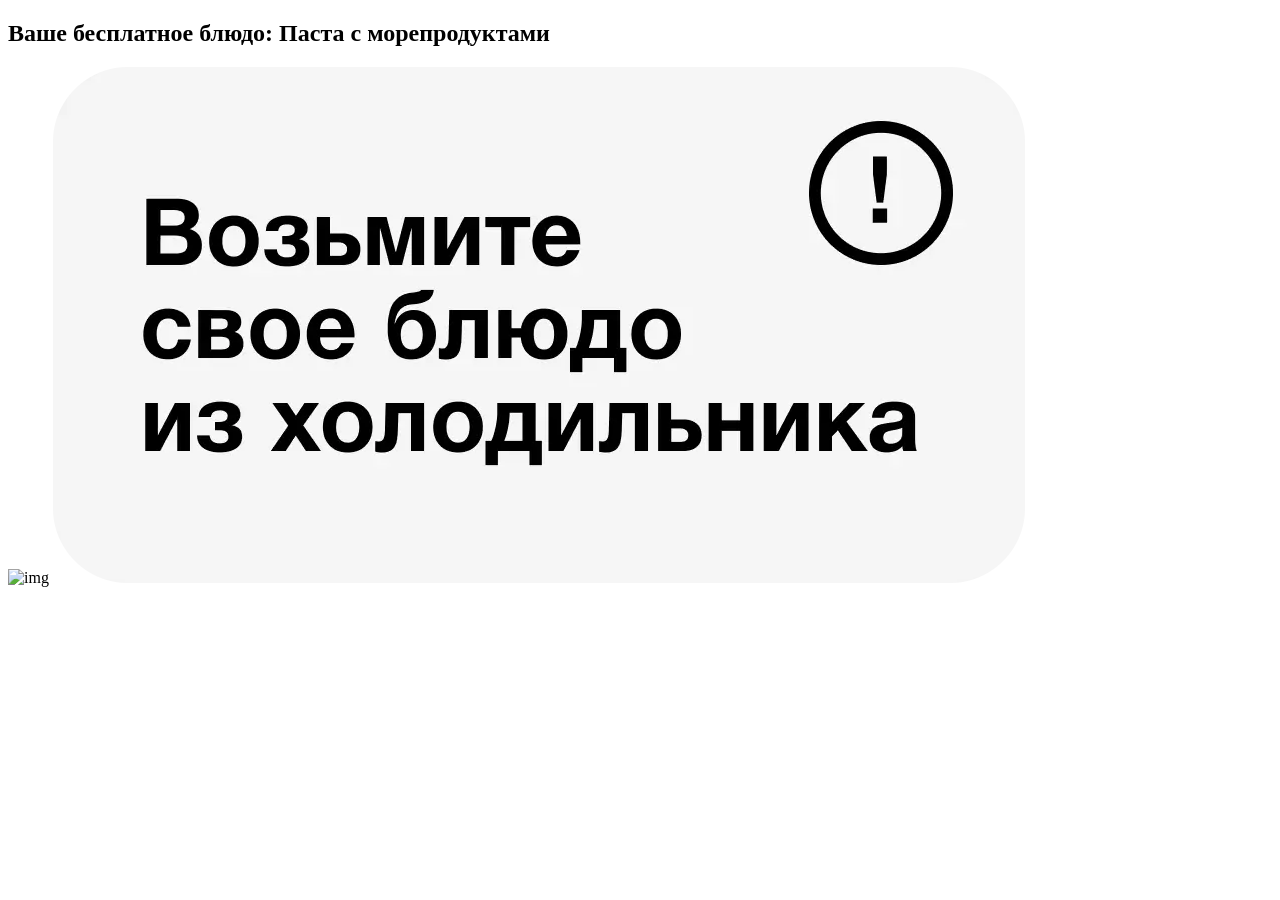
==== index3.html @ f7822743 "Update index3.html" ====
<!DOCTYPE html>
<html lang="en">
<head>
    <meta charset="UTF-8">
    <meta name="viewport" content="width=device-width, initial-scale=1.0">
    <title>Fortune</title>
    <link rel="stylesheet" href="style.css">
    <link rel="stylesheet" href="style3.css">
</head>
<body id="prize">
      <div class="toast-container" id="toastContainer"></div>
    <h2>Ваше бесплатное блюдо: Паста с морепродуктами</h2>
    <div class="bg"></div>
    <img src="./img/1.webp" alt="img" class="food">
    <img src="./img/message.webp" alt="message" class="message">
    <div class="gradient"></div>
    <script src="script3.js"></script>
</body>

</html>
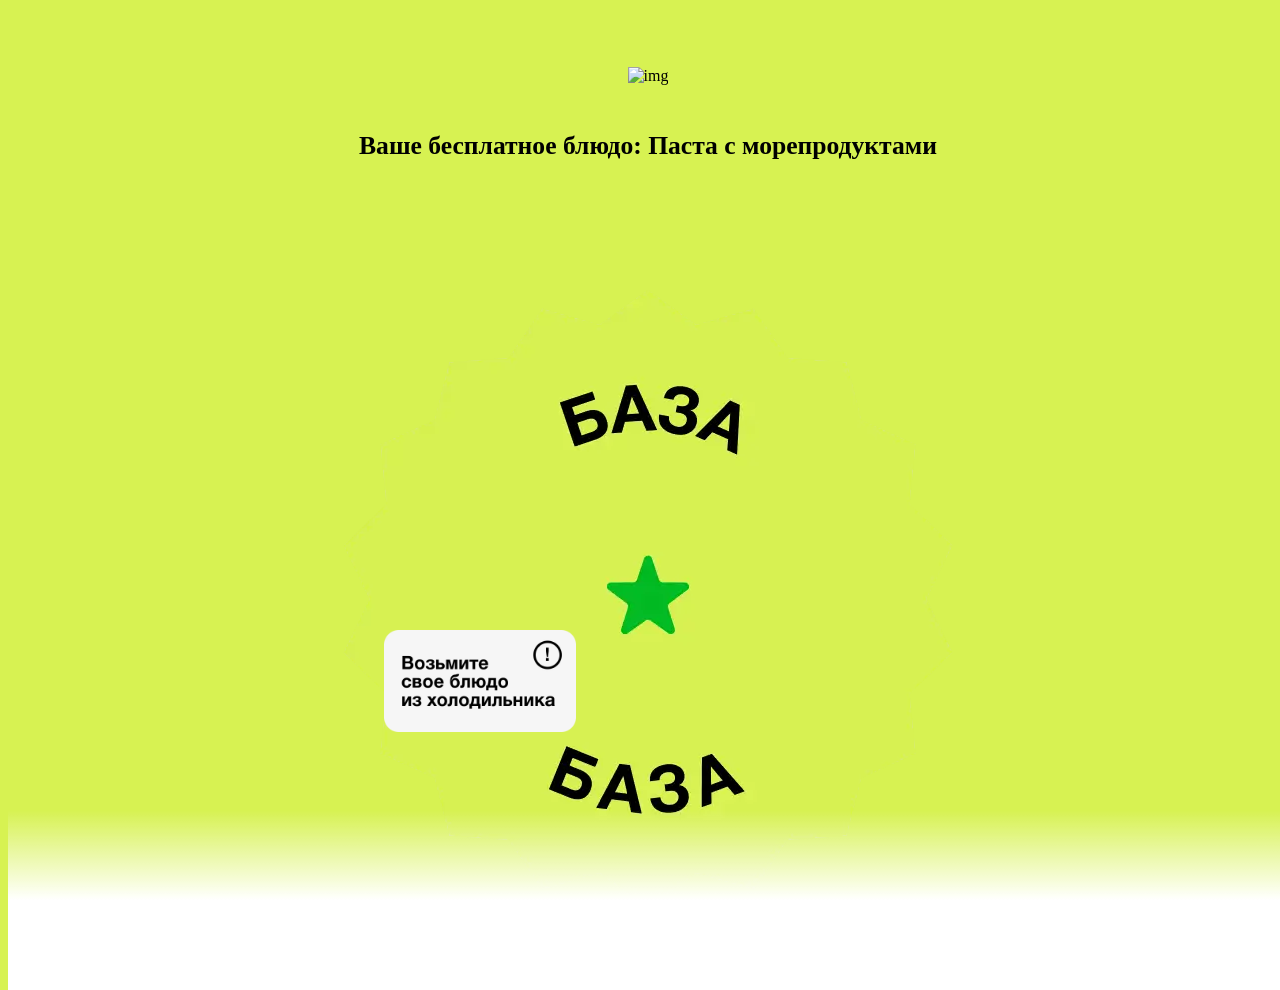
==== commit 43609fc2: "Update index3.html" ====
--- a/index3.html
+++ b/index3.html
@@ -13,6 +13,7 @@
     <div class="bg"></div>
     <img src="./img/1.webp" alt="img" class="food">
     <img src="./img/message.webp" alt="message" class="message">
+    <img src="./img/one.webp" alt="badge" class="badges">
     <div class="gradient"></div>
     <script src="script3.js"></script>
 </body>
@@ -22,3 +23,4 @@
 
 
 
+
--- a/style3.css
+++ b/style3.css
@@ -0,0 +1,235 @@
+body {
+  background-color: #d7f252;
+  background-image: none;
+  overflow: hidden;
+  width: 100vw;
+  height: 100vh;
+  display: flex;
+  flex-direction: column;
+  align-items: center;
+  justify-content: space-between;
+}
+input[type="submit"] {
+ width: 30%;
+}
+.submit {
+  position: absolute;
+  bottom: 5%;
+  z-index: 100;
+  width: 30%;
+  padding: 1.7vw;
+  margin-bottom: 1vw;
+  border: none;
+  outline: none;
+  border-radius: 10vw;
+  background-color: #00b923;
+  font-family: "MuseoSansCyrl-500";
+  font-size: 1vw;
+  font-weight: 500;
+  color: #fff;
+  text-transform: uppercase;
+  transition: .3s ease-in-out;
+  text-align: center;
+  text-decoration: none;
+}
+.submit:hover {
+    scale: 1.01;
+}
+.gradient {
+  width: 100%;
+  height: 20%;
+  position: absolute;
+  bottom: -10%;
+  background: linear-gradient(#ffffff00, #FFFFFF, #FFFFFF);
+  z-index: 10;
+}
+.food {
+    max-width: 250px;
+    position: relative;
+    top: -11vw;
+    animation: scale .7s ease-in-out;
+} 
+@keyframes scale {
+    from {
+        scale: 0;
+    }
+    to {
+        scale: 100%;
+    }
+}
+.bg {
+    background-image: url(./img/bg3.webp);
+    background-repeat: no-repeat;
+    background-size: cover;
+    background-position: center;
+    position: fixed;
+    top: -65vh;
+    left: -25vw;
+    width: 150vw;
+    height: 250vh;
+    z-index: -1;
+    animation: rotate 25s linear infinite;
+    transform-origin: center center;
+}
+@keyframes rotate {
+    from {
+        rotate: 0deg;
+    }
+    to {
+        rotate: 360deg;
+    }
+}
+h2 {
+    width: 80%;
+    font-size: 2vw;
+    text-align: center;
+    position: relative;
+    top: 3vw;
+    z-index: 1;
+}
+.badge {
+    display: inline-block;
+    padding: .7vw 1.5vw;
+    background-color: #D7F252;
+    border-radius: 10vw;
+    color: #000;
+    margin-bottom: 1vw;
+    text-transform: uppercase;
+    font-size: 1vw;
+  animation: badge 5s ease-in-out infinite;
+}
+@keyframes badge {
+    0% {
+        rotate: 0;
+    }
+  20% {
+    rotate: 2deg;
+  }
+  40% {
+    rotate: -2deg;
+  }
+  60% {
+    rotate: 2deg;
+  }
+  80% {
+    rotate: -2deg;
+  }
+    100% {
+        rotate: 0;
+    }
+}
+.message {
+  width: 15vw;
+  position: absolute;
+  top: 70%;
+  left: 30%;
+}
+@media (max-width: 960px) {
+    .bg {
+        top: -70vh;
+        left: -30vw;
+    }
+    .food {
+        width: 80%;
+      top: -20%;
+    } 
+    h2 {
+        font-size: 4vw;
+    }
+    .submit {
+        width: 50%;
+        padding: 2vw;
+        font-size: 2vw;
+    }
+  .badge {
+ scale: 2;
+}
+  .message {
+  width: 30vw;
+  top: 70%;
+  left: 10%;
+}
+}
+@media (max-width: 480px) {
+     h2 {
+        top: 10vh;
+        font-size: 6vw;
+       
+    }
+.bg {
+        width: 300vw;
+        height: 200vh;
+        top: -40vh;
+        left: -100vw;
+    }
+    .food {
+        width: 60%;
+    } 
+
+    .submit,
+  input[type="submit"]{
+        width: 90vw;
+        padding: 5vw;
+        font-size: 4.5vw;
+    }
+.badge {
+  scale: 3.5;
+    font-size: 1.5vw;
+  margin-bottom: 7vw;
+  padding: 1vw 1.5vw; 
+}
+  .message {
+  width: 40vw;
+  top: 75%;
+  left: 10%;
+}
+}
+
+
+
+
+
+
+
+
+
+
+
+
+
+
+
+
+
+
+
+
+
+
+
+
+
+
+
+
+
+
+
+
+
+
+
+
+
+
+
+
+
+
+
+
+
+
+
+
+
